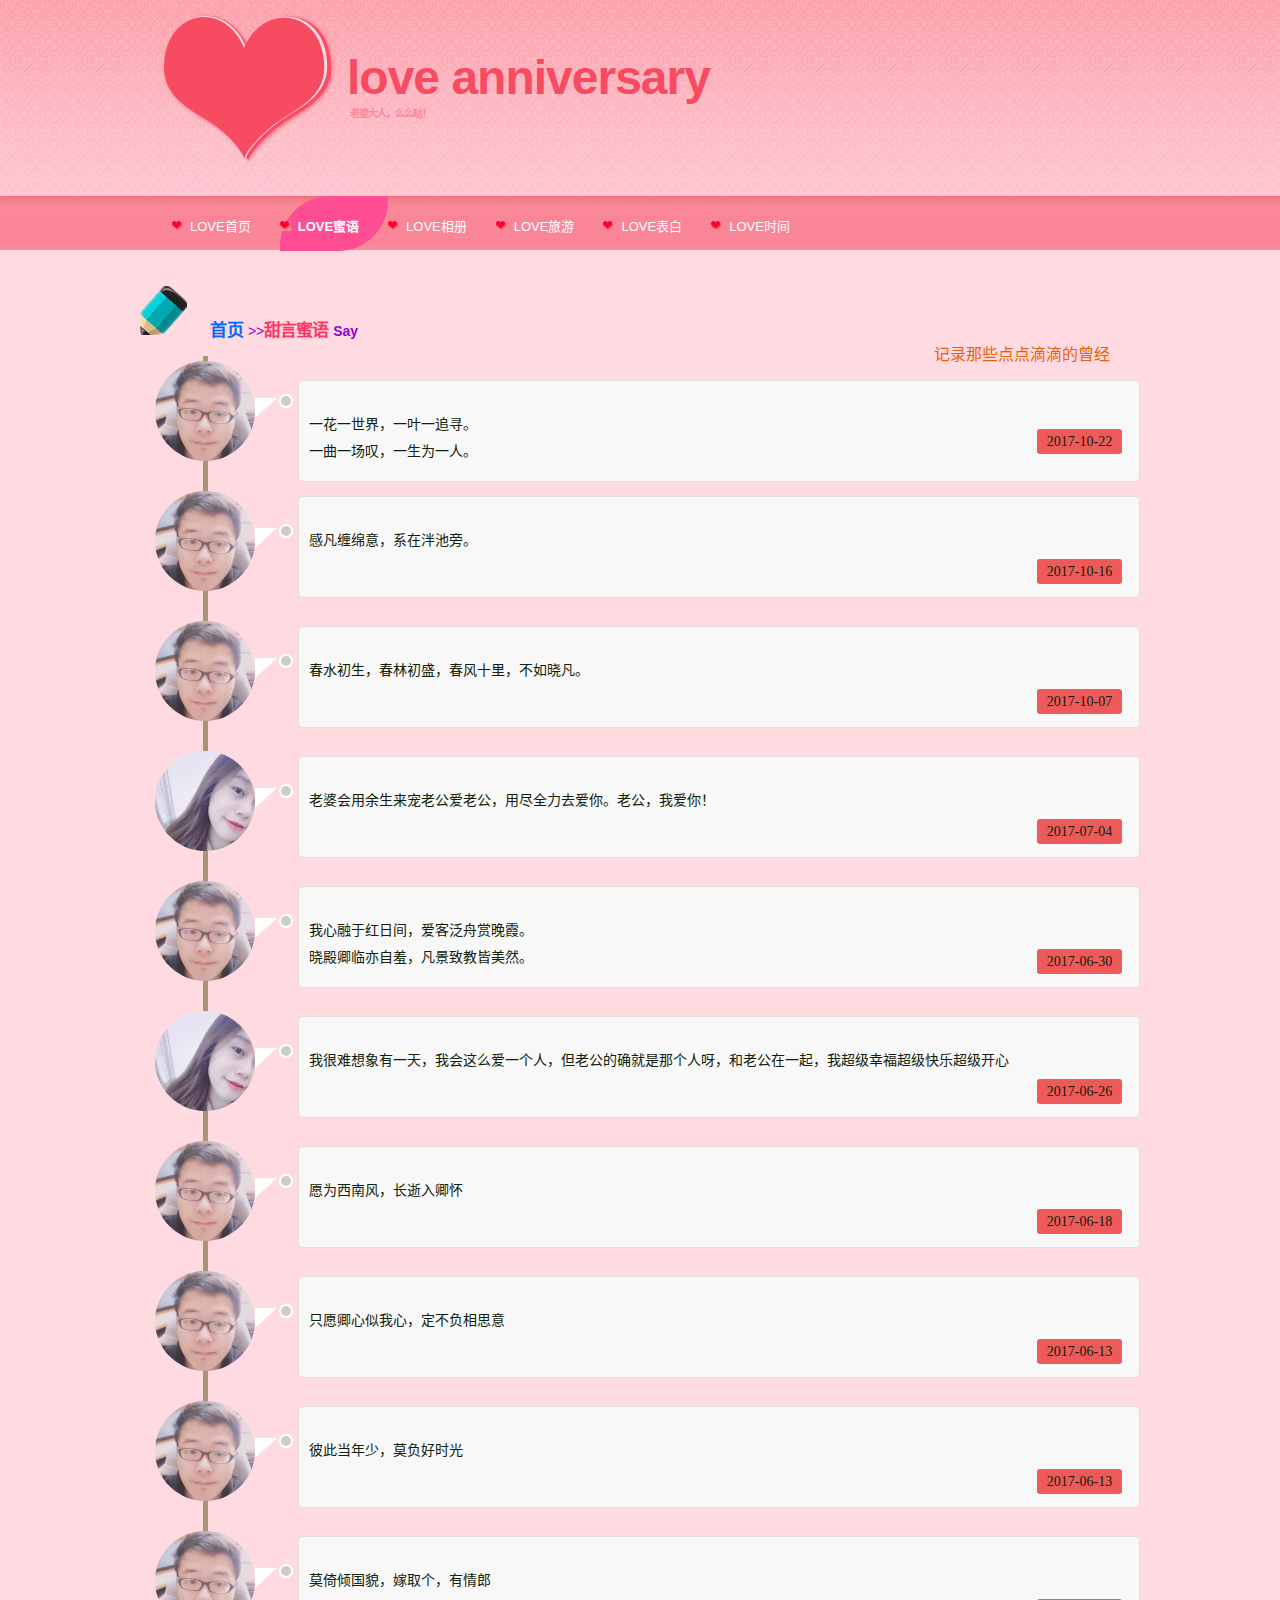
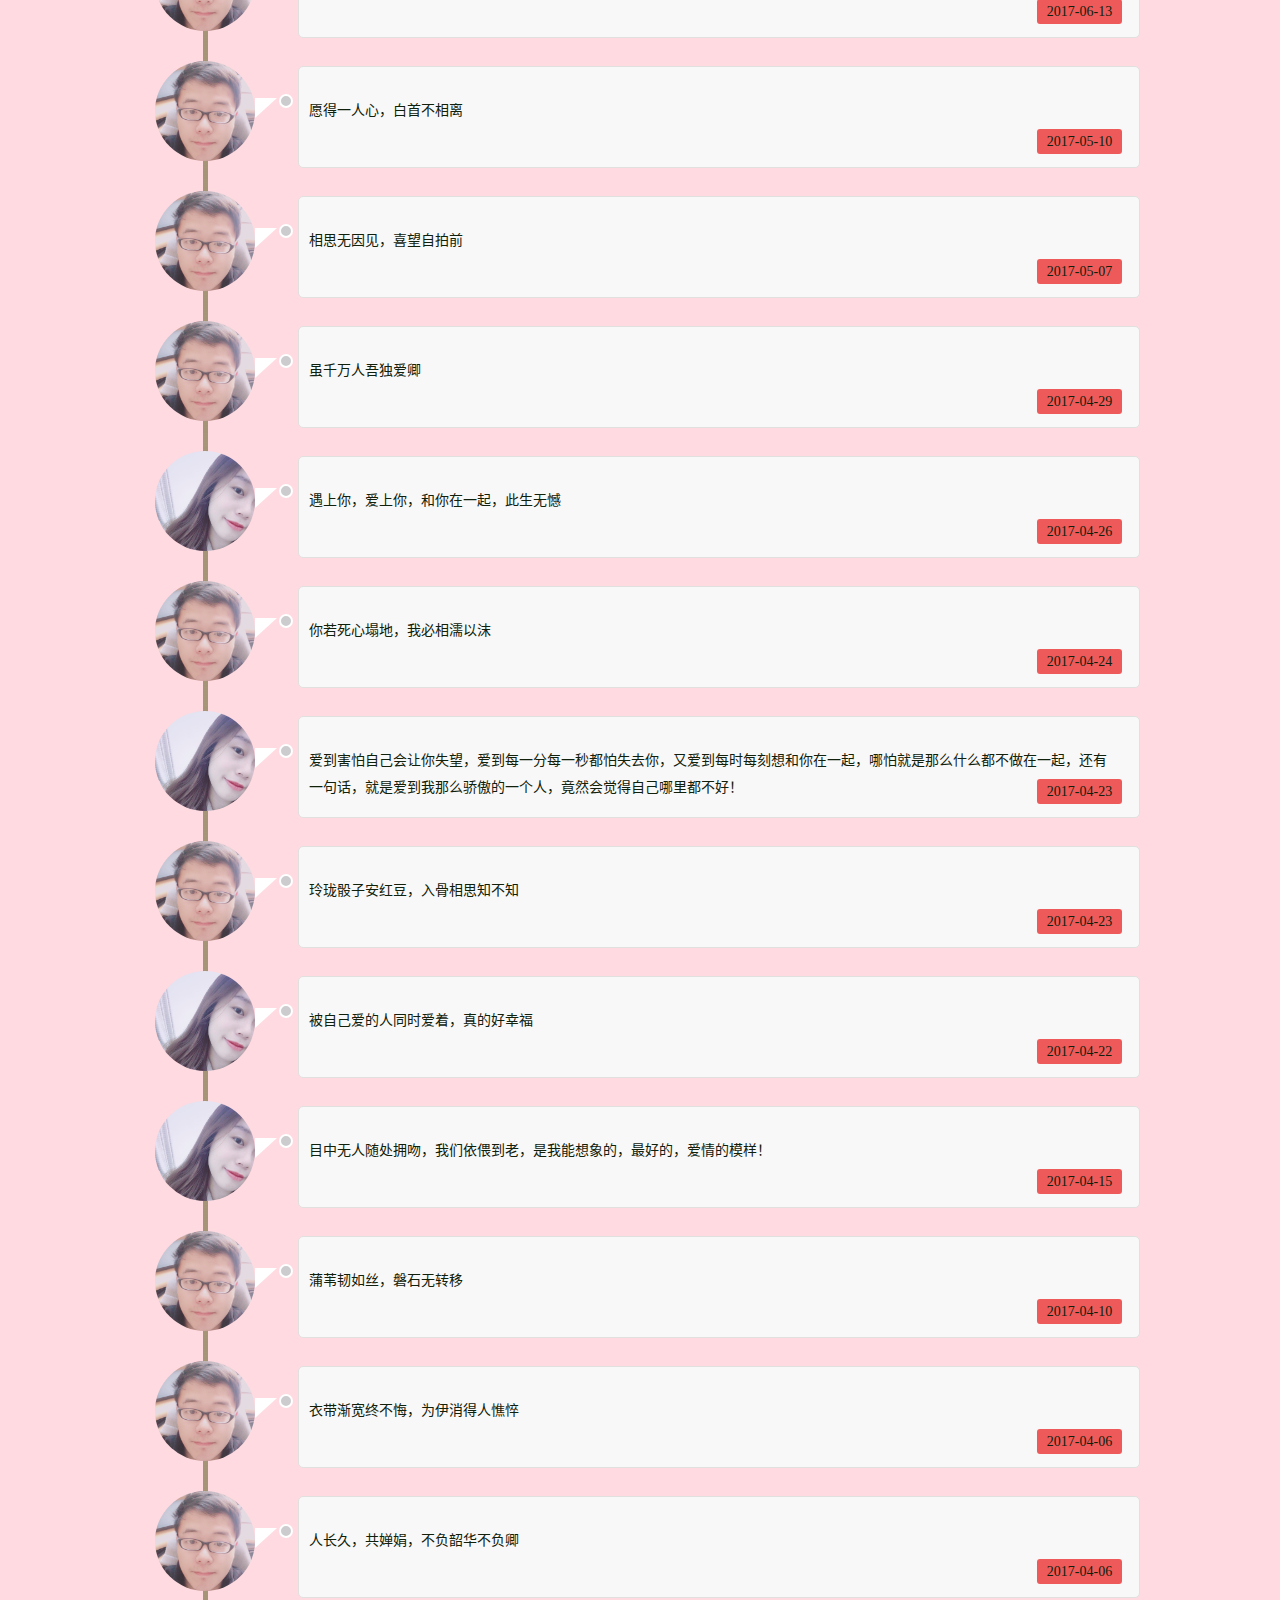
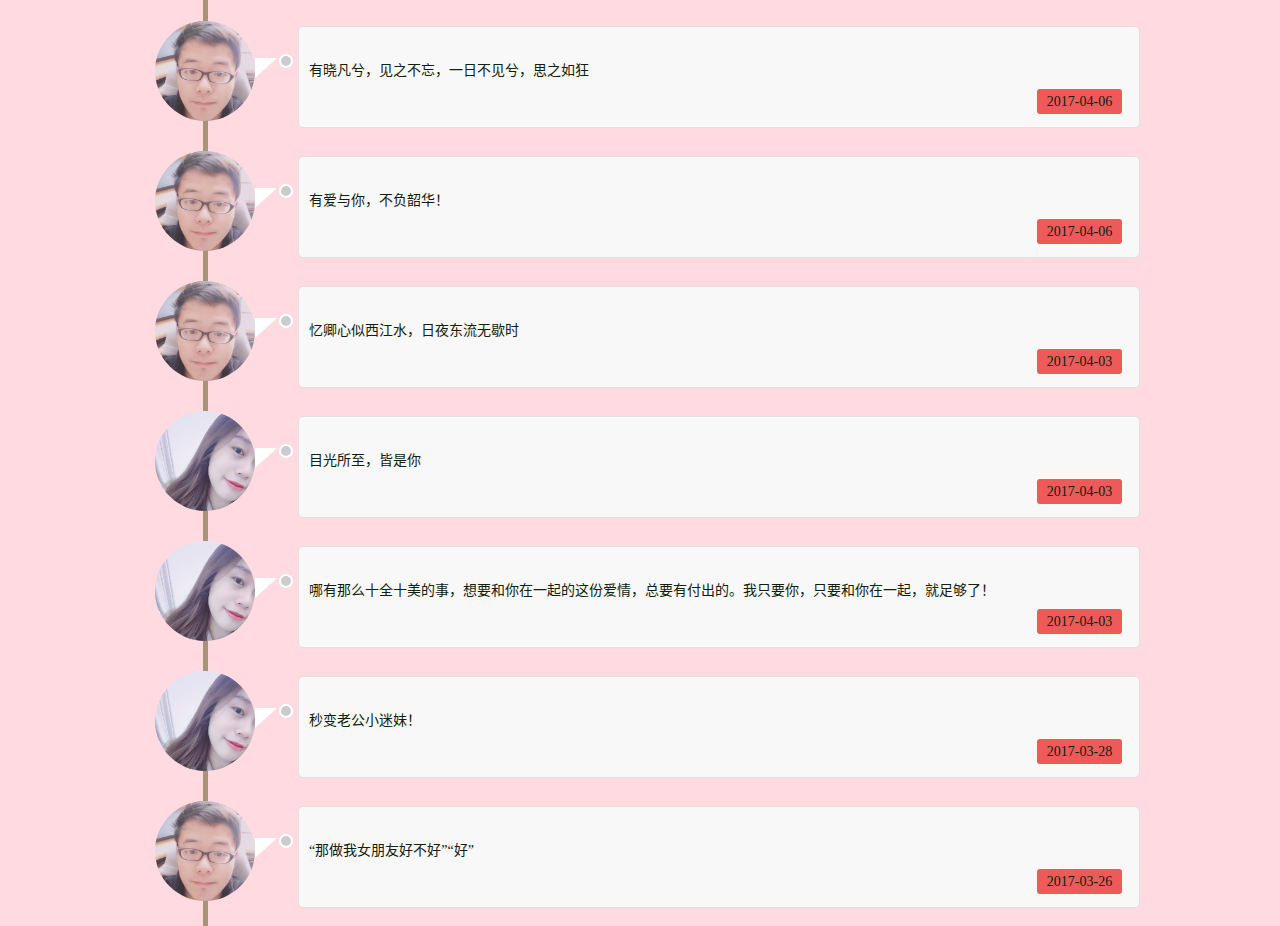
==== Diary.html @ 504f8561 "海南岛之前的爱情小屋" ====
<!DOCTYPE HTML>
<html lang="zh-CN">
<head>
    <meta charset="UTF-8">
    <title>我们的悄悄话</title>
    <meta name="keywords" content="我爱你">
    <meta name="description" content="我爱你">
    <link rel="stylesheet" href="Style/Index.css">
    <link rel="stylesheet" href="Style/Style.css">
    <link rel="stylesheet" href="Style/Animate.css">
    <link href="Style/IndexStyle.css" rel="stylesheet" type="text/css" media="screen">
    <script type="text/javascript" src="Script/jquery-1.42.min.js"></script>
</head>
<body>
    <div id="header">
        <div id="logo">
            <h1><a href="Home.html">Love Anniversary</a></h1>
            <h2>老婆大人，么么哒！</h2>
        </div>
        <div id="menu">
            <ul>
                <li ><a href="Home.html" title="爱的首页">Love首页</a></li>
                <li class="tu"><a href="Diary.html" title="我们之间的甜言蜜语">Love蜜语</a></li>
                <li ><a href="Album.html"  title="爱的相册">Love相册</a></li>
                <li><a href="Travel.html"  title="爱的旅行">Love旅游</a></li>
                <li ><a href="Love.html"  title="爱的表白">Love表白</a></li>
                <li><a href="Time.html"  title="我们的纪念时" target="_blank">Love时间</a></li>
            </ul>
        </div>
    </div>
    <hr />
    <div id="main">
         <div id="s_about">
             <div class="tongy">
                 <div class="tg_1">
                     <span class="shouye">
                         <a href="Home.html" title="首页">首页</a>
                     </span>>><h1>甜言蜜语</h1><span>Say</span>
                 </div>
                 <p>记录那些点点滴滴的曾经</p>
                 <div class="clear"></div>
             </div>
             <div id="a_say" ></div>
             <div class="say_out animated bounceIn">
                 <div class="left my_pic">
                     <img src="images/GZX.jpg" style="width: 100px;height: 100px">
                 </div>
                 <div class="right my_text">
                     <p>一花一世界，一叶一追寻。<br/>一曲一场叹，一生为一人。
                         <span>2017-10-22</span>
                     </p>
                 </div>
                 <div class="clear"></div>
             </div>
             <div class="say_out animated bounceIn">
                 <div class="left my_pic">
                     <img src="images/GZX.jpg" style="width: 100px;height: 100px">
                 </div>
                 <div class="right my_text">
                     <p>感凡缠绵意，系在泮池旁。
                         <span>2017-10-16</span>
                     </p>
                 </div>
                 <div class="clear"></div>
             </div>
             <div class="say_out animated bounceIn">
                 <div class="left my_pic">
                     <img src="images/GZX.jpg" style="width: 100px;height: 100px">
                 </div>
                 <div class="right my_text">
                     <p>春水初生，春林初盛，春风十里，不如晓凡。
                         <span>2017-10-07</span>
                     </p>
                 </div>
                 <div class="clear"></div>
             </div>
             <div class="say_out animated bounceIn">
                 <div class="left my_pic">
                     <img src="images/WXF.jpg" style="width: 100px;height: 100px">
                 </div>
                 <div class="right my_text">
                     <p>老婆会用余生来宠老公爱老公，用尽全力去爱你。老公，我爱你！
                         <span>2017-07-04</span>
                     </p>
                 </div>
                 <div class="clear"></div>
             </div>
             <div class="say_out animated bounceIn">
                 <div class="left my_pic">
                     <img src="images/GZX.jpg" style="width: 100px;height: 100px">
                 </div>
                 <div class="right my_text">
                     <p>我心融于红日间，爱客泛舟赏晚霞。<br/>晓殿卿临亦自羞，凡景致教皆美然。
                         <span>2017-06-30</span>
                     </p>
                 </div>
                 <div class="clear"></div>
             </div>
             <div class="say_out animated bounceIn">
                 <div class="left my_pic">
                     <img src="images/WXF.jpg" style="width: 100px;height: 100px">
                 </div>
                 <div class="right my_text">
                     <p>我很难想象有一天，我会这么爱一个人，但老公的确就是那个人呀，和老公在一起，我超级幸福超级快乐超级开心
                         <span>2017-06-26</span>
                     </p>
                 </div>
                 <div class="clear"></div>
             </div>
             <div class="say_out animated bounceIn">
                 <div class="left my_pic">
                     <img src="images/GZX.jpg" style="width: 100px;height: 100px">
                 </div>
                 <div class="right my_text">
                     <p>愿为西南风，长逝入卿怀
                         <span>2017-06-18</span>
                     </p>
                 </div>
                 <div class="clear"></div>
             </div>
             <div class="say_out animated bounceIn">
                 <div class="left my_pic">
                     <img src="images/GZX.jpg" style="width: 100px;height: 100px">
                 </div>
                 <div class="right my_text">
                     <p>只愿卿心似我心，定不负相思意
                         <span>2017-06-13</span>
                     </p>
                 </div>
                 <div class="clear"></div>
             </div>
             <div class="say_out animated bounceIn">
                 <div class="left my_pic">
                     <img src="images/GZX.jpg" style="width: 100px;height: 100px">
                 </div>
                 <div class="right my_text">
                     <p>彼此当年少，莫负好时光
                         <span>2017-06-13</span>
                     </p>
                 </div>
                 <div class="clear"></div>
             </div>
             <div class="say_out animated bounceIn">
                 <div class="left my_pic">
                     <img src="images/GZX.jpg" style="width: 100px;height: 100px">
                 </div>
                 <div class="right my_text">
                     <p>莫倚倾国貌，嫁取个，有情郎
                         <span>2017-06-13</span>
                     </p>
                 </div>
                 <div class="clear"></div>
             </div>
             <div class="say_out animated bounceIn">
                 <div class="left my_pic">
                     <img src="images/GZX.jpg" style="width: 100px;height: 100px">
                 </div>
                 <div class="right my_text">
                     <p>愿得一人心，白首不相离
                         <span>2017-05-10</span>
                     </p>
                 </div>
                 <div class="clear"></div>
             </div>
             <div class="say_out animated bounceIn">
                 <div class="left my_pic">
                     <img src="images/GZX.jpg" style="width: 100px;height: 100px">
                 </div>
                 <div class="right my_text">
                     <p>相思无因见，喜望自拍前
                         <span>2017-05-07</span>
                     </p>
                 </div>
                 <div class="clear"></div>
             </div>
             <div class="say_out animated bounceIn">
                 <div class="left my_pic">
                     <img src="images/GZX.jpg" style="width: 100px;height: 100px">
                 </div>
                 <div class="right my_text">
                     <p>虽千万人吾独爱卿
                         <span>2017-04-29</span>
                     </p>
                 </div>
                 <div class="clear"></div>
             </div>
             <div class="say_out animated bounceIn">
                 <div class="left my_pic">
                     <img src="images/WXF.jpg" style="width: 100px;height: 100px">
                 </div>
                 <div class="right my_text">
                     <p>遇上你，爱上你，和你在一起，此生无憾
                         <span>2017-04-26</span>
                     </p>
                 </div>
                 <div class="clear"></div>
             </div>
             <div class="say_out animated bounceIn">
                 <div class="left my_pic">
                     <img src="images/GZX.jpg" style="width: 100px;height: 100px">
                 </div>
                 <div class="right my_text">
                     <p>你若死心塌地，我必相濡以沫
                         <span>2017-04-24</span>
                     </p>
                 </div>
                 <div class="clear"></div>
             </div>
             <div class="say_out animated bounceIn">
                 <div class="left my_pic">
                     <img src="images/WXF.jpg" style="width: 100px;height: 100px">
                 </div>
                 <div class="right my_text">
                     <p>爱到害怕自己会让你失望，爱到每一分每一秒都怕失去你，又爱到每时每刻想和你在一起，哪怕就是那么什么都不做在一起，还有一句话，就是爱到我那么骄傲的一个人，竟然会觉得自己哪里都不好！
                         <span>2017-04-23</span>
                     </p>
                 </div>
                 <div class="clear"></div>
             </div>
             <div class="say_out animated bounceIn">
                 <div class="left my_pic">
                     <img src="images/GZX.jpg" style="width: 100px;height: 100px">
                 </div>
                 <div class="right my_text">
                     <p>玲珑骰子安红豆，入骨相思知不知
                         <span>2017-04-23</span>
                     </p>
                 </div>
                 <div class="clear"></div>
             </div>
             <div class="say_out animated bounceIn">
                 <div class="left my_pic">
                     <img src="images/WXF.jpg" style="width: 100px;height: 100px">
                 </div>
                 <div class="right my_text">
                     <p>被自己爱的人同时爱着，真的好幸福
                         <span>2017-04-22</span>
                     </p>
                 </div>
                 <div class="clear"></div>
             </div>
             <div class="say_out animated bounceIn">
                 <div class="left my_pic">
                     <img src="images/WXF.jpg" style="width: 100px;height: 100px">
                 </div>
                 <div class="right my_text">
                     <p>目中无人随处拥吻，我们依偎到老，是我能想象的，最好的，爱情的模样！
                         <span>2017-04-15</span>
                     </p>
                 </div>
                 <div class="clear"></div>
             </div>
             <div class="say_out animated bounceIn">
                 <div class="left my_pic">
                     <img src="images/GZX.jpg" style="width: 100px;height: 100px">
                 </div>
                 <div class="right my_text">
                     <p>蒲苇韧如丝，磐石无转移
                         <span>2017-04-10</span>
                     </p>
                 </div>
                 <div class="clear"></div>
             </div>
             <div class="say_out animated bounceIn">
                 <div class="left my_pic">
                     <img src="images/GZX.jpg" style="width: 100px;height: 100px">
                 </div>
                 <div class="right my_text">
                     <p>衣带渐宽终不悔，为伊消得人憔悴
                         <span>2017-04-06</span>
                     </p>
                 </div>
                 <div class="clear"></div>
             </div>
             <div class="say_out animated bounceIn">
                 <div class="left my_pic">
                     <img src="images/GZX.jpg" style="width: 100px;height: 100px">
                 </div>
                 <div class="right my_text">
                     <p>人长久，共婵娟，不负韶华不负卿
                         <span>2017-04-06</span>
                     </p>
                 </div>
                 <div class="clear"></div>
             </div>
             <div class="say_out animated bounceIn">
                 <div class="left my_pic">
                     <img src="images/GZX.jpg" style="width: 100px;height: 100px">
                 </div>
                 <div class="right my_text">
                     <p>有晓凡兮，见之不忘，一日不见兮，思之如狂
                         <span>2017-04-06</span>
                     </p>
                 </div>
                 <div class="clear"></div>
             </div>
             <div class="say_out animated bounceIn">
                 <div class="left my_pic">
                     <img src="images/GZX.jpg" style="width: 100px;height: 100px">
                 </div>
                 <div class="right my_text">
                     <p>有爱与你，不负韶华！
                         <span>2017-04-06</span>
                     </p>
                 </div>
                 <div class="clear"></div>
             </div>
             <div class="say_out animated bounceIn">
                 <div class="left my_pic">
                     <img src="images/GZX.jpg" style="width: 100px;height: 100px">
                 </div>
                 <div class="right my_text">
                     <p>忆卿心似西江水，日夜东流无歇时
                         <span>2017-04-03</span>
                     </p>
                 </div>
                 <div class="clear"></div>
             </div>
             <div class="say_out animated bounceIn">
                 <div class="left my_pic">
                     <img src="images/WXF.jpg" style="width: 100px;height: 100px">
                 </div>
                 <div class="right my_text">
                     <p>目光所至，皆是你
                         <span>2017-04-03</span>
                     </p>
                 </div>
                 <div class="clear"></div>
             </div>
             <div class="say_out animated bounceIn">
                 <div class="left my_pic">
                     <img src="images/WXF.jpg" style="width: 100px;height: 100px">
                 </div>
                 <div class="right my_text">
                     <p>哪有那么十全十美的事，想要和你在一起的这份爱情，总要有付出的。我只要你，只要和你在一起，就足够了！
                         <span>2017-04-03</span>
                     </p>
                 </div>
                 <div class="clear"></div>
             </div>
             <div class="say_out animated bounceIn">
                 <div class="left my_pic">
                     <img src="images/WXF.jpg" style="width: 100px;height: 100px">
                 </div>
                 <div class="right my_text">
                     <p>秒变老公小迷妹！
                         <span>2017-03-28</span>
                     </p>
                 </div>
                 <div class="clear"></div>
             </div>
             <div class="say_out animated bounceIn">
                 <div class="left my_pic">
                     <img src="images/GZX.jpg" style="width: 100px;height: 100px">
                 </div>
                 <div class="right my_text">
                     <p>“那做我女朋友好不好”“好”
                         <span>2017-03-26</span>
                     </p>
                 </div>
                 <div class="clear"></div>
             </div>
         </div>
         <div class="clear"></div>
    </div>
<!-- end page -->
</body>
</html>
---- Style/Index.css ----
/* CSS Document */
*{margin:0;padding:0;}
body{ background:#fff;}
.left{float:left;}
.right{float:right;}
.clear{clear:both;}
a{text-decoration:none;}
li{list-style:none;}
img{display:block;border:0px;}

/*header*/
#header{width:1000px; margin:0 auto; background:#ffc;border-radius:5px;}
#logo{float:left; width:420px;}
#logo img{padding:20px 0px 25px;}
/*text*/
#logo_text{width:410px;float:left;margin:20px 0px 0px 5px;line-height:20px;}
.texts { width:350px; line-height:20px;font-size:16px;font-weight:500;font-family:"΢���ź�";color:#646060; padding:25px 0px 0px 15px;
text-align:center;}
.texts p{padding-top:10px;dispaly:block;width:385px;height:20px;}
.texts #p{width:100px;padding:10px 0px 0px 255px;}
.texts #p span{color:#f00;}
.texts p:nth-child(1) { -webkit-animation: animations 3s ease-out 1s backwards; -moz-animation: animations 3s ease-out 1s backwards; -o-animation: animations 3s ease-out 1s backwards; -ms-animation: animations 3s ease-out 1s backwards; animation: animations 3s ease-out 1s backwards; }
.texts p:nth-child(2) { -webkit-animation: animations 3s ease-out 4s backwards; -moz-animation: animations 3s ease-out 4s backwards; -o-animation: animations 3s ease-out 4s backwards; -ms-animation: animations 3s ease-out 4s backwards; animation: animations 3s ease-out 4s backwards; }
.texts p:nth-child(3) { -webkit-animation: animations2 5s ease-in-out 7s backwards; -moz-animation: animations2 5s ease-in-out 7s backwards; -o-animation: animations2 5s ease-in-out 7s backwards; -ms-animation: animations2 5s ease-in-out 7s backwards; animation: animations2 5s ease-in-out 7s backwards; }
@-webkit-keyframes animations { 0% {-webkit-transform:translate(0);opacity:0;}
 50% {-webkit-transform:translate(30px);opacity:.5;}
 100% {-webkit-transform:translate(60px);opacity:1;}
}
@-moz-keyframes animations { 0% {-moz-transform:translate(0);opacity:0;}
 50% {-moz-transform:translate(30px);opacity:.5;}
 100% {-moz-transform:translate(60px);opacity:1;}
}
@-o-keyframes animations { 0% {-o-transform:translate(0);opacity:0;}
 50% {-o-transform:translate(30px);opacity:.5;}
 100% {-o-transform:translate(60px);opacity:1;}
}
@-ms-keyframes animations { 0% {-ms-transform:translate(0);opacity:0;}
 50% {-ms-transform:translate(30px);opacity:.5;}
 100% {-ms-transform:translate(60px);opacity:1;}
}
@keyframes animations { 0% {transform:translate(0);opacity:0;}
 50% {transform:translate(30px);opacity:.5;}
 100% {transform:translate(60px);opacity:1;}
}
@-webkit-keyframes animations2 { 0% {opacity:0;}
 40% {opacity:.8;}
 45% {opacity:.3;}
 50% {opacity:.8;}
 55% {opacity:.3;}
 60% {opacity:.8;}
 100% {opacity:1;}
}
@-moz-keyframes animations2 { 0% {opacity:0;}
 40% {opacity:.8;}
 45% {opacity:.3;}
 50% {opacity:.8;}
 55% {opacity:.3;}
 60% {opacity:.8;}
 100% {opacity:1;}
}
@-o-keyframes animations2 { 0% {opacity:0;}
 40% {opacity:.8;}
 45% {opacity:.3;}
 50% {opacity:.8;}
 55% {opacity:.3;}
 60% {opacity:.8;}
 100% {opacity:1;}
}
@-ms-keyframes animations2 { 0% {opacity:0;}
 40% {opacity:.8;}
 45% {opacity:.3;}
 50% {opacity:.8;}
 55% {opacity:.3;}
 60% {opacity:.8;}
 100% {opacity:1;}
}
@keyframes animations2 { 0% {opacity:0;}
 40% {opacity:.8;}
 45% {opacity:.3;}
 50% {opacity:.8;}
 55% {opacity:.3;}
 60% {opacity:.8;}
 100% {opacity:1;}
}
#logo_pic{float:right;width:130px; }
#logo_pic img{padding:20px 0 10px 0;}
/*����*/
#nav_out{width:100%;height:50px;background:#6cc;border-radius:5px;}
#nav{width:1001px;margin:0 auto;border-radius:5px;height:50px; background:#6cc;margin-top:5px;box-shadow:2px 2px 2px #BDBDBD;}
#nav ul li{float:left;width:140px;text-align:center;margin-right:3px;}
#nav ul li a{width:140px;height:50px;font-size:16px;font-family:"΢���ź�";font-weight:500;color:#fff;line-height:50px;display:block;}
#nav ul li a:hover{dispaly:block;width:140px;height:50px;border-radius:5px;background:#F15694;}
#nav #nav_end a{width:143px;}
#nav #nav_end a:hover,#nav_l{color:#fff;background:#F15694;border-radius:5px;width:143px;height:50px;}
/*header end*/
/*banner*/
#banner{width:1000px;margin:0 auto;margin-top:5px;border-radius:5px;}
/*left*/
#banner .b_left{width:600px;height:300px;font-family:"΢���ź�";margin:5px 0px 0px 3px;}
.b_left .bd { position:relative; float:left; width:480px;height:300px;overflow:hidden;}
.b_left .bd img {width:480px;height:300px;}
.b_left .hd {position:relative; width:110px; float:right; padding-right:4px; z-index:1; }
.b_left .hd ul { position:relative; width:110px; overflow:hidden;   }
.b_left .hd li { height:50px; padding:5px; overflow:hidden;  }
.b_left .hd img {width:100px;height:50px; display:block;  }
.b_left .hoverBg {position:absolute; top:0; left:-10px; width:124px; height:64px; z-index:100; background:url(../images/hover.png) no-repeat;
		_filter:progid:DXImageTransform.Microsoft.AlphaImageLoader(src=../images/hover.png);
		_background:none;
	}
#banner .b_right{width:380px;height:272px;background:url("../images/qeq.jpg") no-repeat;box-shadow:0px 3px 10px #999;
position:relative;border-radius:3px;margin:20px 0px 0px 2px;}
.b_right .yiyu{width:230px;height:120px;position:absolute;right:20px;bottom:50px;color:#F7B0B0;line-height:25px;
font-size:16px;font-family:"����";font-weight:500;}
/*ģ������*/
.muban{width:1000px;margin:20px auto;font-family:"΢���ź�";background:#f9f9f9;}
.muban h2{width:215px;height:30px;line-height:30px;padding-left:5px;font-size:16px;color:#fff; background:#4B5153;font-weight:500;
box-shadow:5px 3px 10px #756F71;border-radius:3px;margin-left:6px;}
.muban h2 span{color:#32C7F7;font-size:14px;padding-left:10px;}
.muban .blog-info{width:765px !important; height:30px; line-height:30px;}
.muban .s_mubanlist{width:1000px;}
.s_mubanlist ul{width:1000px;padding:5px 0;}
.s_mubanlist ul li,.s_mubanlist ul p,.s_mubanlist ul h4{-webkit-transition:0.3s;-moz-transition:0.3s;-o-transition:0.3s;transition:0.3s;}
.s_mubanlist ul li{width:230px;border-bottom:1px solid #E0DBDB;margin:10px 6px 10px 10px;background:#fff;display:inline;
float:left;box-shadow:0 1px 1px #ccc;overflow:hidden;}
.s_mubanlist ul li img{padding:10px;}
.s_mubanlist ul li p{padding:0px 10px 0px 10px;font-size:14px;}
.s_mubanlist ul li h4{padding:0px 10px 0px 10px;width:210px;height:30px;line-height:30px;overflow:hidden;font-size:16px;font-weight:500;color:#000;text-align:center;}
.s_mubanlist ul li a{color:#999;}
.s_mubanlist ul li a:hover h4{color:#f00;text-decoration:underline;}
.s_mubanlist ul li a:hover .muban_p2{color:#493F3F;}
.s_mubanlist ul li .muban_p2{width:210px;height:40px;overflow:hidden;color:#747272;margin-bottom:5px;}
.s_mubanlist ul li .muban_p3{width:210px;height:30px;line-height:30px;overflow:hidden;color:#747272;}
.s_mubanlist ul li .muban_p3 span{padding-left:30px;}
.s_mubanlist ul li:hover{box-shadow:0 3px 10px #999;}
/*main*/
#main{width:1000px;margin:0 auto;padding-top:10px;background:#fff;border-radius:5px;margin-top:5px;}
/*left*/
#main_l{width:690px;background-color:#fff;background:url(../images/r_line.jpg) 0px 25px repeat-x;}
#content{width:690px; background:url(../images/h_line.jpg) right top repeat-y;font-family:"΢���ź�"; }
#content h2{font-size:16px;font-family:"΢���ź�";font-weight:600;color:#90c;}
#content h2 span{color:#f36;}
#content .txt{width:600px;}
/*���� */
/*���� */
.txt .c_one{margin-top:20px;width:680px;font-size:12px;padding-bottom:15px;border-bottom:1px dashed #999;position:relative;font-family:"΢���ź�";}
.c_one a{color:#312424;}
.c_one a:hover{color:#f36;text-decoration:underline;}
.txt .c_one .po{width:680px;line-height:20px;color:#835757;font-size:16px;font-weight:600;position:relative;}
.po img{display:inline; position:absolute;top:-8px;margin-left:2px;}
.po .ziding{display:inline; position:absolute;top:-11px;margin-left:-3px;}
.txt .c_one .pt{width:680px;height:20px;line-height:20px;font-size:14px;font-family:"΢���ź�";font-weight:500;padding:5px 0;color:#2E2929;}
.txt .c_one p span{padding:0 20px;}
.txt .c_one p #ff {color:#f69;}
.txt .c_one p .f{color:#E61D5C;}
.txt .c_one p .f a:hover{color:#f36;text-decoration:underline;}
.txt .c_one dl dt{float:left;width:178px;height:120px;border:1px solid #ccc;}
.txt .c_one dl dt img{padding:1px}
.txt .c_one dl dd{float:left;width:485px;line-height:22px;font-size:14px;font-family:"΢���ź�";color:#2B2222;padding-left:10px;}
.txt .c_one dl dd .g1{text-indent:1em;}
.txt .c_one dl dd .yuedu {float:right;width:110px;height:45px;display:block;line-height:45px; background:#c63;
text-align:center;border-radius:5px;position:absolute;right:10px;bottom:10px;text-align:center;font-size:16px;font-family:"����";}
.txt .c_one dl dd span a{color:#fff;}
.txt .c_one dl dd span:hover{display:block;background:#63c;}
/*webǰ��*/
#content .s_web{width:330px;border:1px solid #ccc;border-radius:3px;margin-top:5px;float:left;font-family:"΢���ź�";}
.s_web h3{font-size:16px;font-weight:500;width:120px;height:30px;line-height:30px;border-radius:3px; background:#4670F5;
text-align:center;box-shadow: 2px 2px 10px #7E747E;margin:10px 0px 5px 25px;}
.s_web h3:hover{background:#FA656B;}
.s_web h3 a{color:#fff;}
.b_tuijian_list{width:300px; margin:5px 0px 0px 15px;overflow:hidden;}
.b_tuijian_list ul{padding:0 5px 5px 5px; height:190px;background:url("../images/list3.png")3px 6px no-repeat;}
.b_tuijian_list-1 ul{padding:0 5px 5px 5px; height:190px;background:url("../images/list2.png")3px 6px no-repeat;}
.b_tuijian_list ul li{width:240px;height:31px;line-height:31px;padding-left:23px;}
.b_tuijian_list ul li a{color:#000;font-family:"΢���ź�";font-size:14px;-webkit-transition: all 0.4s; -moz-transition: all 0.4s; -o-transition: all 0.4s; transition: all 0.4s;}
.b_tuijian_list ul li a:hover{padding-left:10px;}
/*SEO*/
#content .s_seo{width:340px;margin:5px 0 0 5px;float:left;font-family:"΢���ź�";border:1px solid #ccc;border-radius:3px;}
.s_seo h3{font-size:16px;font-weight:500;width:120px;height:30px;line-height:30px;border-radius:3px; background:#FA656B;
text-align:center;box-shadow: 2px 2px 10px #7E747E;margin:10px 0px 5px 25px;}
.s_seo h3:hover{ background:#4670F5;}
.s_seo h3 a{color:#fff;}
/*right*/
#main_r{width:300px;}
#left_nav{width:300px;background:#fff;padding-top:15px;}
#left_nav ul li{float:left;width:130px;height:50px;margin:0 8px 20px 11px; text-align:center;}
#left_nav ul li a{font-size:16px;font-family:"����";font-weight:bold;color:#fff;line-height:50px; display: block; -webkit-transition: all 1s; -moz-transition: all 1s; -o-transition: all 1s; transition: all 1s;}
#left_nav ul li a:hover{ background: rgba(255,255,255,0.2); -webkit-transform: rotate(360deg); -moz-transform: rotate(360deg); -o-transform: rotate(360deg); transform: rotate(360deg);}
#left_nav .nav1{background:#666;border-radius:5px;}
#left_nav .nav2{background:#0cc;border-radius:5px;}
#left_nav .nav3{background:#c96;border-radius:5px;}
#left_nav .nav4{background:#63c;border-radius:5px;}
/*��ע*/
#main_r .guanzhu{width:280px;height:190px;margin:2px 0px 8px 10px;overflow:hidden;border:1px solid #ccc;border-radius:3px;font-family:"΢���ź�";}
#main_r .guanzhu .gz{color:#F2655E;font-size:16px;padding:5px 0px 5px 5px;font-weight:600;}
#main_r .guanzhu .t1{width:215px;height:30px;padding:5px 0px 5px 5px;line-height:30px;margin-left:20px;}
#main_r .guanzhu .t1 p{display:block;float:left;width:80px;height:30px;}
#main_r .guanzhu .t1 span{display:block;float:left;width:116px;height:30px; background:url("../images/qq_bg.png") 0 0 no-repeat;}
.guanzhu .t2{width:215px;height:30px;padding:5px 0px 5px 5px;line-height:30px;margin-left:20px;}
.guanzhu .t2 p{display:block;float:left;width:80px;height:30px;}
.guanzhu .t2 span{display:block;float:left;width:90px;height:30px; background:url("../images/qq_bg.png") -116px 0 no-repeat;}
.guanzhu .t3{width:215px;height:30px;padding:5px 0px 5px 5px;line-height:30px;margin-left:20px;}
.guanzhu .t3 p{display:block;float:left;width:80px;height:30px;}
.guanzhu .t3 span{display:block;float:left;width:110px;height:25px;background:url("../images/qq_bg.png") -208px 0 no-repeat;}
.guanzhu .t4 {width:215px;height:30px;padding:5px 0px 5px 5px;line-height:30px;margin-left:20px;}
.guanzhu .t4 p{display:block;float:left;width:80px;height:30px;}
.guanzhu .t4 span{display:block;float:left;width:62px;height:26px;background:url("../images/weibo.png") 0  4px no-repeat;}
/*��������*/
#main_r #zx{width:290px;margin-left:3px;margin:3px 0 15px 0;}
#zx #xin{font-size:16px;font-family:"΢���ź�";font-weight:600;color:#5E5A5F;padding-left:5px;float:left;width:290px;
height:30px;line-height:30px;position:relative;}
#xin .xiahua{position:absolute;bottom:0;left:22px;width:63px;border-bottom:2px solid red;}
#xin span{color:#f36;}
#xin .dl_ul{border-bottom:1px solid #ccc;display:inline-block;}
#xin ul li{width:94px;height:30px;line-height:30px;float:left;text-align:center;cursor:pointer;}
.wz{width:290px;background:url("../images/list1.png") 0 5px no-repeat ;margin:3px 0 0 5px;}
.wz ul li{width:265px;height:30px;line-height:30px;border-bottom:1px dashed #8B8888;padding-left:23px;overflow:hidden;}
.wz ul li a{font-size:14px;font-family:"΢���ź�";color:#181616;}
.wz ul li a:hover{text-decoration:underline;color:red;font-weight:500;}
/*��������*/
#main_r #pinlun{width:270px;margin-left:3px;margin:10px 0;border:1px solid #ccc ;border-radius:5px;font-family:"΢���ź�";
font-size:14px;color:#444;padding:0px 10px;font-weight:500;}
#pinlun p{font-size:16px;font-family:"΢���ź�";font-weight:600;color:#90c;padding:10px 5px 10px 0px;}
#pinlun p span{color:#f36;}
#pinlun a{color:#333;}
#pinlun a:hover{color:#f36;text-decoration:underline;}
/*΢��*/
#weixin{width:300px;}
#weixin p{font-size:18px;font-weight:600; color:#E74717;}
#weixin img{display:block;margin:0 auto;}
/*һ·����*/
#main_r #yilu{width:290px;margin-left:3px;margin:10px 0;border:1px solid #ccc ;border-radius:5px;}
#yilu #lu{font-size:16px;font-family:"΢���ź�";font-weight:bold;color:#444;padding:8px 0 5px 5px;}
#yilu #lu #y_s{color:#f33;}
#yilu p{font-size:14px;font-family:"΢���ź�";font-weight:500;padding:5px 0 5px 6px;}
#yilu p span{color:#FF4D4D;font-weight:600;padding-right:10px;}
#yilu p a{color:#FF4D4D;font-size:14px;font-weight:600;}
/*link*/
#main_r #link{width:290px;}
#link p{font-size:16px;font-family:"΢���ź�";font-weight:600;color:#f33;padding-left:5px}
#link #link_text{width:260px;margin-left:20px;}
#link #link_text ul li{float:left;width:120px;height:25px;line-height:25px;text-align:center;}
#link #link_text ul li a{color:#333;font-size:15px;font-family:"΢���ź�";font-weight:500;width:120px;height:25px;dispaly:block;}
#link #link_text ul li a:hover{color:red;}
/*about*/
#about{width:290px;margin:0px 5px;border-radius:5px;border:1px solid #ccc; background:url(../images/about.jpg) top no-repeat;}
#about p{font-size:16px;font-family:"΢���ź�";font-weight:bold;color:#fff;text-align:center;padding-top:17px;}
#about_text{margin-top:40px;color:#000; padding-bottom:20px;}
#about_text ul li{font-size: 14px; font-family: "΢���ź�"; line-height: 20px; padding: 4px 15px 3px 52px; 
   color: #2A2929;}

/*footer*/
footer p{width:1000px; margin:auto;height:40px;text-align: center; line-height: 40px; 
border-top: #E8E8E8 1px solid ;margin-top:20px;font-size:14px;font-family:"΢���ź�";background:#6cc;border-radius:5px;}
footer p span{color:#1D1717;padding-left:5px;}
#tj{width:60px;height:20px;margin:0 auto;}
/*����*/
.top{width:53px;height:160px; position:fixed;bottom:60px;right:90px;_position:absolute;bottom:60px;right:90px;}
.top .s_xd{position:relative;width:53px}
.top .s_top{width:53px;height:50px; background:url("../images/beijing.png") -41px -110px  no-repeat; position:absolute;top:0px;right:0px;}
.top .s_top:hover{background:url("../images/beijing.png") -93px -110px  no-repeat;}
.top .s_qq{width:53px;height:50px; background:url("../images/beijing.png") -41px -0px  no-repeat;position:absolute; top:55px;right:0px;}
.top .s_qq:hover{background:url("../images/beijing.png") -93px -0px  no-repeat;}
.top .s_guestbook{width:53px;height:50px; background:url("../images/beijing.png") -41px -55px  no-repeat;position:absolute; top:110px;right:0px;}
.top .s_guestbook:hover{background:url("../images/beijing.png") -93px -55px  no-repeat;}
---- Style/Style.css ----
/* CSS Document */
*{margin:0;padding:0;}
body{  font-family:"Microsoft Yahei"; font-size:14px;}
.left{float:left;}
.right{float:right;}
.clear{clear:both;}
a{text-decoration:none;}
li{list-style:none;}
img{display:block;}


#main{width:1000px;margin:0 auto;padding-top:10px;border-radius:5px;margin-top:100px; background: #FFDBE1  repeat-x top left;}
#l_about .tongy{width:690px;height:60px; background:url("../images/bi.jpg") no-repeat;}
#l_about .tongy .tg_1{ font-size:14px;color:#90c;padding:30px 0 10px 65px;font-weight:600;}
#l_about .tongy .tg_1 h1{display:inline;font-size:17px;color:#f36;font-weight:600;}
#l_about .tongy .tg_1 .shouye a{font-size:17px;color:#06f;}
#l_about .tongy .tg_1 a{font-size:17px;color:#90c;}
#l_about .tongy .tg_1 span{font-size:14px;color:#90c;padding-left:5px;font-weight:600;}
#l_about .tongy .tg_1 a:hover{text-decoration:underline;}
#main_r .fk {width:295px;padding:20px 0px 0px 5px;}
.fk p{font-size:16px;color:#6C646F;font-weight:600;}
.fk ul div{float:left;padding:5px 2px;}
.fk .fk_1{color:#c36;}

/*About*/
#l_about #a_text{width:680px;margin-top:10px;line-height:25px;font-size:17px;}
#a_text #about_img{width:300px;margin:5px 10px 5px 3px;}
#a_text #about_me{font-size:14px;width:365px;}
#a_text #about_me p{color:#FF4455;font-size:17px;font-weight:600;padding:5px 0;}
#a_text #about_me ul li{text-indent:2em;font-size:15px;font-weight:500; line-height:30px;}
#a_text #about_me ul li img{margin:2px 0px 5px 30px;}
#a_text #about_me ul li a{color:#0E0303;font-size:15px;}
#a_text #about_me ul li a:hover{color:#96A0A1; text-decoration:underline;}
#a_text #about_me ul li span{color:#f00;}
#a_text #about_me #tx .tx_header{color:#FF4455;font-size:17px;font-weight:600;padding:3px 0px 0px 0px;}
#a_text #about_me #tx .tx_text{text-indent:2em;font-size:15px;font-weight:500;color:#000;line-height:26px;}
#ganwu p{text-indent:2em;font-size:16px;color:#130707;}

/*ģ������*/


#l_about .mb_fenlei{width:680px;height:60px;margin-top:100px;line-height:25px;font-size:17px;color:#000;}
.mb_fenlei .mb_geren{width:180px;height:30px;line-height:30px;
   text-align:center; background:#FA656B;margin:10px 0px 2px 30px;
    border-radius:3px;box-shadow: 2px 2px 10px #7E747E;font-size:16px;font-weight:500;}
.mb_fenlei .mb_geren a{font-size:16px;}
.mb_fenlei .mb_wp{width:180px;height:30px;line-height:30px;text-align:center; background:#FA656B;
margin:10px 20px 2px 40px;border-radius:3px;box-shadow: 2px 2px 10px #7E747E;font-size:16px;font-weight:500;}
.mb_fenlei .mb_wp a{font-size:16px;}
#l_about #mb_list{width:680px;margin-top:10px;line-height:25px;font-size:17px;color:#000;}
.mb_fenlei .mb_qiye{width:180px;height:30px;line-height:30px;text-align:center; background:#FA656B;
margin:10px 0px 2px 30px;border-radius:3px;box-shadow: 2px 2px 10px #7E747E;font-size:16px;font-weight:500;}
.mb_fenlei .mb_qiye a{font-size:16px;}




/*show_Time*/
#l_about .txt{width:680px;margin-top:20px;}
#l_about .a_time{width:680px;margin:20px auto; border-radius:6px;}
.a_time ul li{list-style:none;float:left;margin:5px 0 0 10px;}

/*time*/
#l_time{width:1000px;height:65px;}
#l_time .tongy{width:1000px;height:60px;background:url("../images/bi.jpg") no-repeat;}
#l_time .tongy .tg_1{ font-size:14px; font-family:"Arial";color:#90c;padding:30px 0 10px 65px;font-weight:600;}
#l_time .tongy .tg_1 h1{display:inline;font-size:17px;color:#f36;font-weight:600;}
#l_time .tongy .tg_1 .shouye a{font-size:17px;color:#06f;}
#l_time .tongy .tg_1 a{font-size:17px;color:#90c;}
#l_time .tongy .tg_1 span{font-size:14px;color:#90c;padding-left:5px;font-weight:600;}
#l_time .tongy .tg_1 a:hover{text-decoration:underline;}
#l_time .sl{width:830px;margin:0 auto;}
#l_time .sl ul li{float:left;padding:8px 3px 0px;}

/*Saylist*/
#main #s_about{width:1000px; margin-top:10px}
#s_about .tongy{width:980px;height:70px; background:url("../images/bi.jpg") no-repeat;}
#s_about .tongy .tg_1{ font-size:14px; font-family:"Arial";color:#90c;padding:30px 0 10px 65px;float:left;}
#s_about .tongy .tg_1 h1{display:inline;font-size:17px;color:#f36;font-weight:600;}
#s_about .tongy .tg_1 .shouye a{font-size:17px;color:#06f;}
#s_about .tongy .tg_1 span{font-size:14px;color:#90c;padding-left:5px;font-weight:600;}
#s_about .tongy p{font-size:16px; color:#EC6104;float:right;padding:30px 10px 0px 0px;}
#s_about #a_say{width:1000px;}
#s_about .say_out{width:1000px;height:130px;position:relative; }

/*Saylist*/
#main #o_about{width:1000px; margin-top:10px}
#o_about .tongy{width:980px;height:70px; background:url("../images/bi.jpg") no-repeat;}
#o_about .tongy .tg_1{ font-size:14px; font-family:"Arial";color:#90c;padding:30px 0 10px 65px;float:left;}
#o_about .tongy .tg_1 h1{display:inline;font-size:17px;color:#f36;font-weight:600;}
#o_about .tongy .tg_1 .shouye a{font-size:17px;color:#06f;}
#o_about .tongy .tg_1 span{font-size:14px;color:#90c;padding-left:5px;font-weight:600;}
#o_about .tongy p{font-size:16px; color:#EC6104;float:right;padding:30px 10px 0px 0px;}
#o_about #a_say{width:1000px;}
#o_about .say_out{width:1000px;height:130px;position:relative; }

/*left*/
.say_out .my_pic{ width:100px;height:130px;background:url("../images/line_bg.jpg") 48px 0px repeat-y;
filter:Alpha(opacity=90);-moz-opacity: 0.9; opacity: 0.9;margin-left:15px; }
.say_out .my_pic img{border-radius:50px;margin:5px auto;}

/*right*/
.say_out .my_text{width:840px;height:100px;
background:#f8f8f8;display:block;border-radius:5px;border:1px solid #E2DFDF;font-size:14px;font-family:"����"; margin-top:10px;color:#10200A;}
.my_text p{width:810px;height:70px;padding:10px 10px;}
.my_text p span{display:block;width:85px;height:25px;line-height:25px;background:#EE5A5A;border-radius:3px;
text-align:center;position:absolute;right:18px;bottom:32px;font-size:14px;}
.say_out:before {content: "";width:0px;height:0px;border-style:solid;border-width:0px 0 20px 22px;border-color:transparent transparent transparent #fff;position:absolute;left:115px;top: 42px; }/* ������ */
.say_out:after {content: "";width: 10px;height: 10px;border-radius: 50%;position:absolute;left:139px;top:38px;background:#CCCCCE;border: 2px solid #fff;transition:all 0.5s; }/* Բ�� */
.say_out:hover::before {border-color:transparent transparent transparent #CECCCD }/* ������ */
.say_out:hover::after {border:#fff 2px solid;background:#999; }/* Բ�� */
.my_text:hover {background: #f4f2f2;color:#333; }

/*ѧ��ֹ��*/
#main{width:1000px;margin:0 auto;padding-top:10px;border-radius:5px;margin-top:60px;}
.menu{width:1000px;height:70px;}
.menu .tongy{width:1000px;height:60px; background:url(../images/bi.jpg) no-repeat;}
.menu .tongy .tg_1{ font-size:14px; font-family:"Arial";color:#90c;padding:30px 0 10px 65px;font-weight:600;float:left;}
.menu .tongy .tg_1 h1{display:inline;font-size:17px;color:#f36;font-weight:600;}
.menu .tongy .tg_1 .shouye a{font-size:17px;color:#06f;}
.menu .tongy .tg_1 a{font-size:17px;color:#90c;}
.menu .tongy .tg_1 span{font-size:14px;color:#90c;padding-left:5px;font-weight:600;}
.menu .tongy .tg_1 a:hover{text-decoration:underline;}
.menu .tongy .tg_1 .lanm{font-size:17px;color:#06f;}
.menu .tongy p{font-size:16px;color:#EC6104;float:right;padding:30px 15px 0px 0px;}
#learn{width:630px;margin-top:10px;}
#main .lm_fenlei{width:950px;margin:5px auto;height:50px; font-size:16px;font-weight:500;}
#main .lm_fenlei ul li{float:left;display:block;width:185px;height:32px;line-height:32px;
border-radius:3px;margin:5px 25px 0px 25px;text-align:center;background:#4670F5;cursor:pointer;box-shadow:2px 2px 10px #7E747E;}
#main .lm_fenlei ul li a{}

/*����*/
#main_r .jianli{width:284px;background:#FAFAFC;border:1px solid #F7D6E3;border-radius:3px;margin:0px 0px 10px 10px;}
.jianli .jl_1{font-size:16px;font-weight:600;color:#f45;text-align:center;padding:2px;}
.jianli .jl_2{width:275px;text-indent:20px;font-size:14px;font-weight:500;color:#575656;padding:5px;
line-height:25px;}
.jianli a{font-size:15px;font-weight:500;color:#E25817;}
.jianli a:hover{text-decoration:underline;}

/*search*/
#bdcs-search-inline{border-radius:4px;}
#bdcs-search-form{border-radius:4px;}
#bdcs-search-form-input{color:#222;}
#bdcs-hot{padding-left:10px;}
#bdcs-hot a{color:#666;}
#bdcs-hot a:hover{color:#333;text-decoration:underline;}


/*��ҳ*/
#a_say #fy{width:700px;}
/*Saylist end*/

/*new*/
#main #n1{width:680px;background:#FFFCFC;}
#n1 h1{font-size:24px;font-family:"����";color:#0088DB;text-align:center;padding-top:10px;}
#n1 #author{width:680px;height:30px;color:#AC5A24;margin-top:10px;line-height:30px;border:1px dashed #999;
font-size:14px;border-left:0px;border-right:0px; overflow:hidden;}
#author ul li{float:left;width:155px;text-align:center;}
#author .choose{width:180px;}
#author ul #xzb{padding-left:110px;}
#author #Browse{padding-left:28px;}
#author ul li span{color:#f36}
#author ul #w-default,#w-center,#w-big{display:inline-block; width:30px; height:25px; line-height:25px; display:inline\9;padding:2px 5px\9;
	background:rgba(40, 42, 210, 0.6); border-radius:5px; background:#512bf3\9;}
#author ul #w-default:hover,#w-center:hover,#w-big:hover{text-decoration:underline;background:rgba(23,34,24,0.5);}
#n1 #wenzi{width:680px;margin-top:10px;color:#1A1919;line-height:28px;
font-size:14px;overflow:hidden;}
#n1 #wenzi p{padding:2px 5px 3px 10px;font-size:16px;}
#n1 #wenzi a{color:#03c;}
#n1 #wenzi a:hover{color:red;text-decoration:underline;}
#n1 #sponsor{width:680px;font-size:16px;}
#n1 .sponsor-text{width:512px;padding-top:50px;line-height:35px; }
#n1 .sponsor-text span{color:#f00;}
#n1 #xg_text{width:630px;padding:10px 0;font-size:16px;font-weight:500;}
#xg_text a:hover{color:#f36;}
#xg_text p{color:#90c;padding-bottom:10px;font-weight:500;}
#xg_text p span{color:#E24F21;font-weight:600;font-size:17px;}
#xg_text ul li{margin:5px auto;width:310px;float:left;text-align:center;}
#xg_text ul li a{color:#0E070C;font-weight:500;}
#xg_text ul li img{display:inline;}
#xg_text ul li .xg_link{margin-bottom:5px;display:block; width:300px; height:24px;
  overflow:hidden;}
#n1 .share{width:630px;height:30px;}
#tuijian{}

/*������*/
#n1 .new_share{width:670px;position:relative;}
.new_share .shangxia{width:410px;}
.new_share #share-text{position:absolute;right:-15px;bottom:5px;z-index:22;}
 #share-text p,#bdshare{display:inline-block; color:#ccc;float:left;}
 #share-text p {width:170px; color:#D73434;height:30px; line-height:30px; overflow:hidden;}
 #share-text #bdshare{width:200px;}

/*Guestbook*/
#l_about #a_guestbook{width:680px;margin-top:10px;}
#a_guestbook h2{height:35px; line-height:35px;}
#a_guestbook h2 a{color:#E0521E; font-size:18px;}
#a_guestbook h2 span{color:#407F8B; font-size:16px;}
#a_guestbook h2 span:hover{ text-decoration:underline;}
#music{ width:680px; height:200px;display:none;}

/*learn*/
#learn{width:630px;margin-top:10px;}

/*��ҳ*/
.dede_pages{}
.dede_pages ul{float:left;padding:12px 0px 12px 16px;}
.dede_pages ul li{float:left;font-family:Tahoma;font-size:16px;height:20px;line-height:20px;margin-right:6px;
                  border:1px solid #dcf;border-radius:4px;color:#f0c;font-weight:500;text-align:center;}
.dede_pages ul li a{float:left;padding:2px 4px 2px;height:16px;line-height:16px;color:#d7594c;
                    display:block;text-align:center;font-weight:500;}
.dede_pages ul li a:hover{color:#f0c;text-decoration:none;padding:2px 4px 0px;}
.dede_pages ul li.thisclass,
.dede_pages ul li.thisclass a,.pagebox ul li.thisclass a:hover{background-color:#F8F8F8;
                 font-weight:bold;padding:2px 4px 2px;}
.dede_pages .pageinfo{line-height:20px;height:20px;font-size:16px;padding:12px 10px 12px 16px;color:#999;}
.dede_pages .pageinfo strong{color:#555;font-weight:normal;margin:0px 2px;}

/*���λ*/
#ad{width:100%;}
#ad p{color:#f56;font-size:18px; font-weight:500; margin-top:10px;}
/*pic*/


#jquery-overlay {
	position: absolute;
	top: 0;
	left: 0;
	z-index: 90;
	width: 100%;
	height: 500px;
}
#jquery-lightbox {
	position: absolute;
	top: 0;
	left: 0;
	width: 100%;
	z-index: 100;
	text-align: center;
	line-height: 0;
}
#jquery-lightbox a img { border: none; }
#lightbox-container-image-box {
	position: relative;
	
	width: 250px;
	height: 250px;
	margin: 0 auto;
}
#lightbox-container-image { padding: 10px; }
#lightbox-loading {
	position: absolute;
	top: 40%;
	left: 0%;
	height: 25%;
	width: 100%;
	text-align: center;
	line-height: 0;
}
#lightbox-nav {
	position: absolute;
	top: 0;
	left: 0;
	height: 100%;
	width: 100%;
	z-index: 10;
}
#lightbox-container-image-box > #lightbox-nav { left: 0; }
#lightbox-nav a { outline: none;}
#lightbox-nav-btnPrev, #lightbox-nav-btnNext {
	width: 49%;
	height: 100%;
	zoom: 1;
	display: block;
}
#lightbox-nav-btnPrev { 
	left: 0; 
	float: left;
}
#lightbox-nav-btnNext { 
	right: 0; 
	float: right;
}
#lightbox-container-image-data-box {
	font: 10px Verdana, Helvetica, sans-serif;
	
	margin: 0 auto;
	line-height: 1.4em;
	overflow: auto;
	width: 100%;
	padding: 0 10px 0;
}
#lightbox-container-image-data {
	padding: 0 10px; 
	color: #666; 
}
#lightbox-container-image-data #lightbox-image-details { 
	width: 70%; 
	float: left; 
	text-align: left; 
}	
#lightbox-image-details-caption { font-weight: bold; }
#lightbox-image-details-currentNumber {
	display: block; 
	clear: left; 
	padding-bottom: 1.0em;	
}			
#lightbox-secNav-btnClose {
	width: 66px; 
	float: right;
	padding-bottom: 0.7em;	
}
---- Style/IndexStyle.css ----
/*
Design by Free CSS Templates
http://www.freecsstemplates.org
Released for free under a Creative Commons Attribution 2.5 License
*/

body {
	
	background: #FFDBE1 url(../images/img01.jpg) repeat-x top left;
	font-family: "Trebuchet MS", Arial, Helvetica, sans-serif;
	font-size: 13px;
	color: #EF7283;
	margin: 0px;
	padding: 0px;
}

input, textarea {
	width: 220px;
	background: #FFFFFF url(../images/img04.gif) repeat-x;
	border-top: 1px solid #A3A3A3;
	border-right: 1px solid #E5E5E5;
	border-bottom: 1px solid #FFFFFF;
	border-left: 1px solid #D6D6D6;
	font: normal 1em/normal "Trebuchet MS", Arial, Helvetica, sans-serif;
	color: #6E6E6E;
}

h1, h2, h3 {
	color: #F62D47;
	letter-spacing: -1px;
}

h1, h1 a, h2, h2 a {
	text-decoration: none;
}

h1 a:hover, h2 a:hover {
	text-decoration: underline;
}

h1 {
	font-size: 38px;
}

h2 {
	font-size: 28px;
	font-weight: normal;
}

h3 {
	font-size: 16px;
}

p, ul, ol {
	margin-top: 1.5em;
	line-height: 190%;
}

ul, ol {
	margin-left: 3em;
}

blockquote {
	margin-left: 3em;
	margin-right: 3em;
}

a {
	color: #F62D47;text-decoration:none;
}

a:hover {
	text-decoration: none;
	color: #F62D47;
}

a img {
	border: none;
}

img.left {
	float: left;
	margin-right: 20px;
}

img.right {
	float: right;
	margin-right: 20px;
}

hr {
	display: none;
}

#header {
	width: 960px;
	height: 206px;
	margin: 0 auto;
	background: url(../images/img02.jpg) no-repeat top left;
}

/* Logo */

#logo {
	width: 970px;
	height: 196px;
	margin: 0 auto;
	background: url(../images/img02.jpg) no-repeat left top;
}

#logo h1, #logo h2 {
	margin: 0;
	padding: 0;
	text-transform: lowercase;
}

#logo h1 {
	padding: 50px 5px 0 195px;
	font-size: 48px;
	color: #F74B61;
}

#logo h2 {
	padding: 0px 0 0 198px;
	text-transform: uppercase;
	font-size: 10px;
	font-weight: bold;
	font-family: Arial, Helvetica, sans-serif;
	color: #FA8899;
}

#logo p {
	clear: left;
	margin: 0;
	padding: 0 0 0 20px;
	line-height: normal;
	font-size: 1.2em;
	font-weight: bold;
	color: #FA8899;
}

#logo a {
	color: #F74B61;text-decoration:none;
}

/* Header */

#header {
	width: 976px;
	margin: 0 auto;
	background: url(../images/img02.gif) no-repeat top left;
}

#menu {
	height: 60px;
	width: 960px;
	padding-left: 20px;
	font-family: Arial, Helvetica, sans-serif;
}

#menu ul {
	margin: 0;
	padding: 0;
	list-style: none;
	line-height: normal;
	text-decoration:none;
}

#menu li {
	float: left;text-decoration:none;
}

#menu a {
	display: block;
	float: left;
	height: 20px;background: url(../images/img03.jpg) no-repeat left 55%;
	padding: 20px 30px 15px 18px;	
	margin-right:-1px;
	text-decoration: none;
	text-transform: uppercase;
	font-size: 13px;
	color: #FFFFFF;text-decoration:none;
}

#menu a:hover {
	background:#ff4d93; color: #FFF; font-weight:bold; border-radius:50px 0;
}
#menu ul .tu{ background:#ff4d93; color: #FFF; font-weight:bold; border-radius:50px 0;}
#menu .current_page_item a {
	color: #FFFFFF;
}

/* Search */

#search {
	float: right;
	width: 260px;
	margin: 0px;
	margin-top: 10px;
}

#search fieldset {
	border: none;
}

#search #s {
	width: 160px;
	height: 23px;
	background: #FFDBE1;
	border: 1px solid #F57F8C;
}

#search #x {
	width: 40px;
	background: #F74B61;
	border-top: #F74B61 solid 1px;
	border-bottom: #F74B61 solid 3px;
	border-left: #F74B61 solid 1px;
	border-right: #F74B61 solid 1px;
	color: #FFDBE1;
}

/* Banner */

#banner {
	width: 960px;
	margin: 0 auto;
	padding: 8px 0;
}

/* Page */

#page {
	width: 900px;
	margin: 0 auto;
	padding: 45px 35px 0 25px;
}

/* Content */

#content {
	float: right;
	width: 603px;
	padding-top: 20px;
}

.post {
	background: url(../images/img08.jpg) repeat-y left top;
}

.post .title {
	margin: 0;
	padding: 10px 20px 10px 50px;
	background: #F74B61 url(../images/img05.jpg) no-repeat left top;
	border-bottom: 1px dotted #FFC1CA;
}

.post h1.title {
	padding: 5px 0  0 50px;
	background: #FECBD3 url(../images/img05.jpg) no-repeat left top;
	height: 40px;
	font-size: 2.4em;
	text-transform: lowercase;
}

.post .title a:hover {
	text-decoration: none;
}

.post .entry {
	margin: 0px;
	padding: 20px 20px;
}

.post .meta {
	height: 35px;
	margin: 15px 0 20px 0;
	padding: 15px 0 0 20px;
	background: #F74B61 url(../images/img04.jpg) no-repeat;
	line-height: normal;
	border-top: 1px dotted #FFC1CA;
}

/* Sidebar */

#sidebar {
	float: left;
	width: 250px;
	text-decoration:none;
}

#sidebar ul {
	margin: 0;
	padding: 0;
	list-style:disc;
	line-height: normal;
	text-decoration:none;
}

#sidebar li {
	margin-bottom: 40px;text-decoration:none;
}

#sidebar li ul {
	padding-left: 25px;text-decoration:none;
}

#sidebar li li {
	margin: 0;
	padding: 5px 10px;
	background: url(../images/img07.gif) no-repeat left 50%;text-decoration:none;
}

#sidebar li h2 {
	margin: 0 0 1em 0;
	background: url(../images/img06.jpg) no-repeat left 70%;
	padding: 15px 0  10px 25px;
	border-bottom: 1px dotted #FA8496;
	height: 30px;
	text-transform: lowercase;
	font-size: 28px;
	letter-spacing: -1px;text-decoration:none;
}

#sidebar li p {
	padding: 0 20px;
}

/* Calendar */

#sidebar #calendar {
	padding: 0;
}

#calendar caption {
}

#calendar table {
	width: 100%;
	padding: 0 20px;
	text-align: center;
}

#calendar thead th {
	border-bottom: 2px solid #F2F2F2;
	border-top: 1px solid #F2F2F2;
}

#calendar tbody td {
	padding: 5px 0;
	border-bottom: 1px solid #F2F2F2;
}

#calendar tfoot td {
	border-top: 1px solid #F2F2F2;
}

#calendar #prev {
	text-align: left;
}

#calendar #next {
	text-align: right;
}

#calendar a {
	font-weight: bold;text-decoration:none;
}

/* Footer */

#footer {
	clear: both;
	width: 870px;
	height: 50px;
	margin: 0 auto;
	padding: 35px 45px;
	border-top: 5px solid #FA8597;
}

#footer p {
	margin: 0;
	line-height: normal;
	color: #FA8597;
}

#footer a {
	color: #F62D47;
}

#footer .legal {
	float: left;
}

#footer .credit {
	float: right;
}
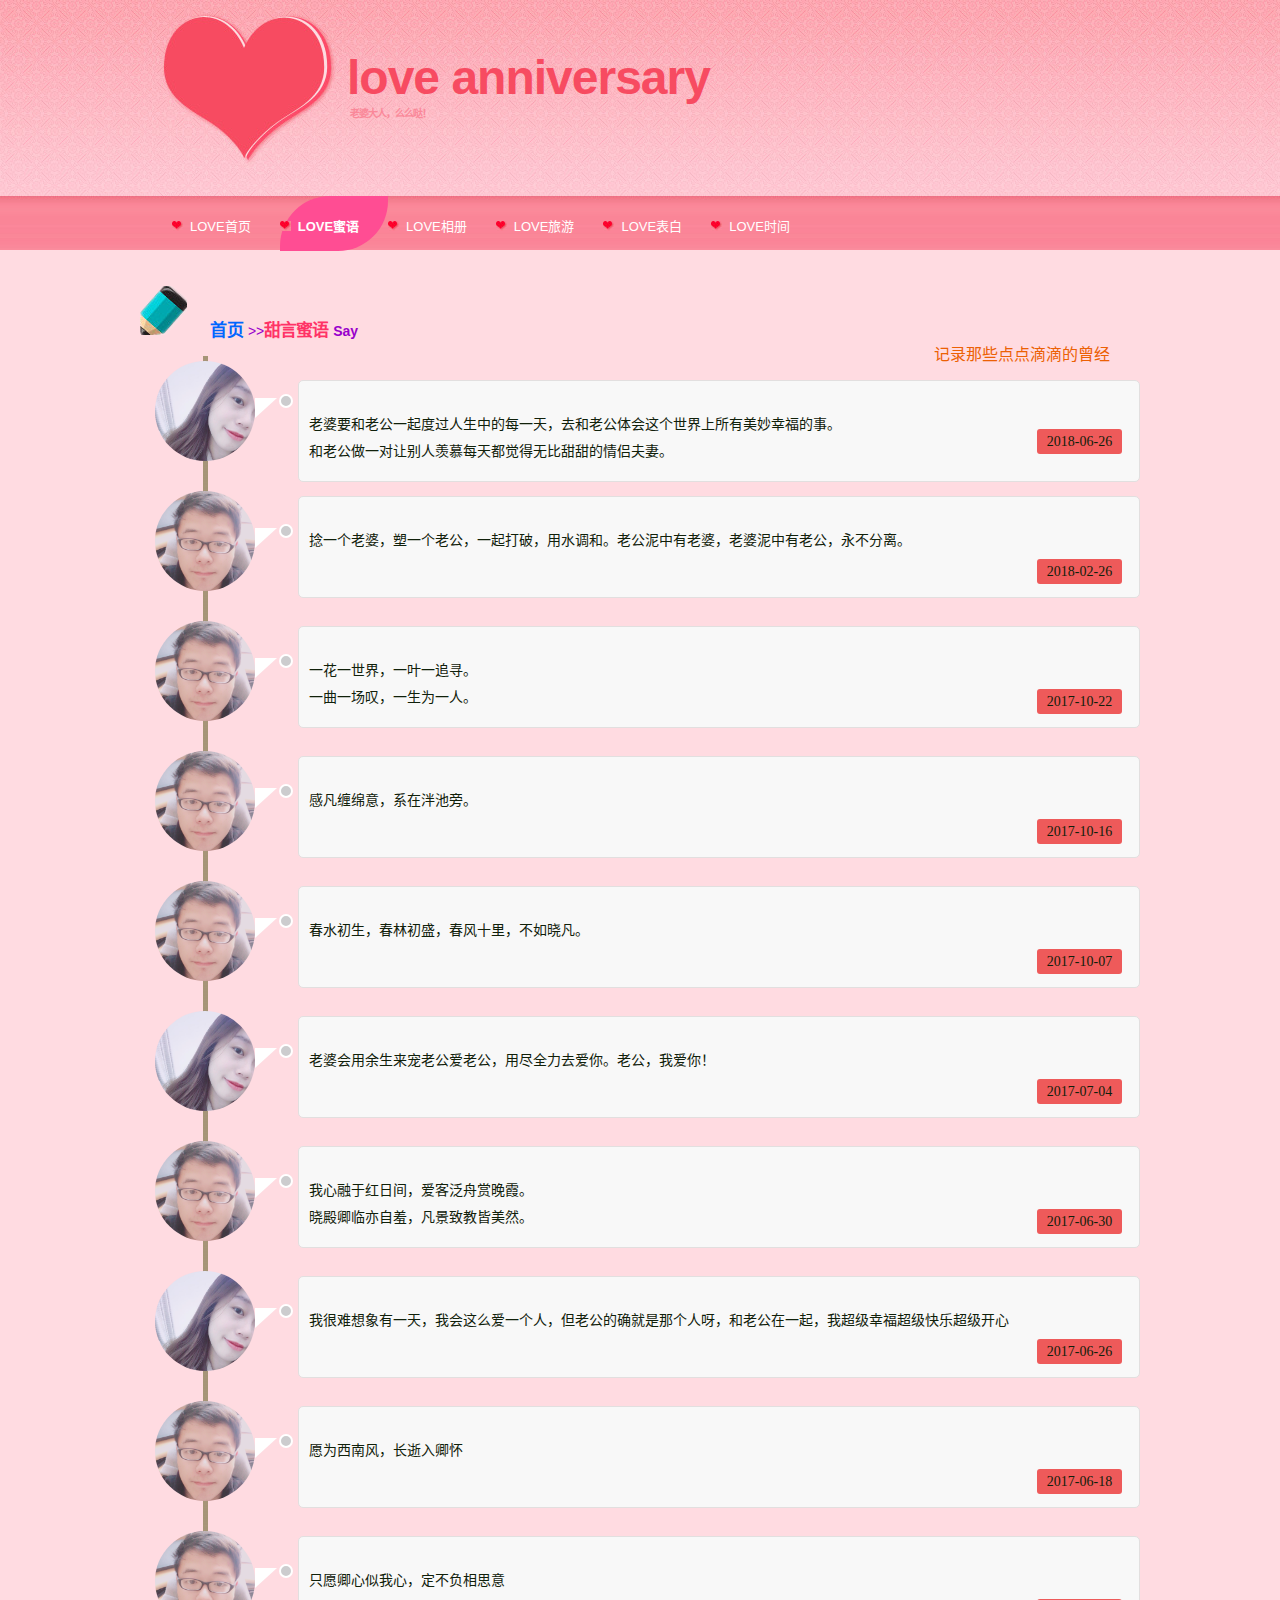
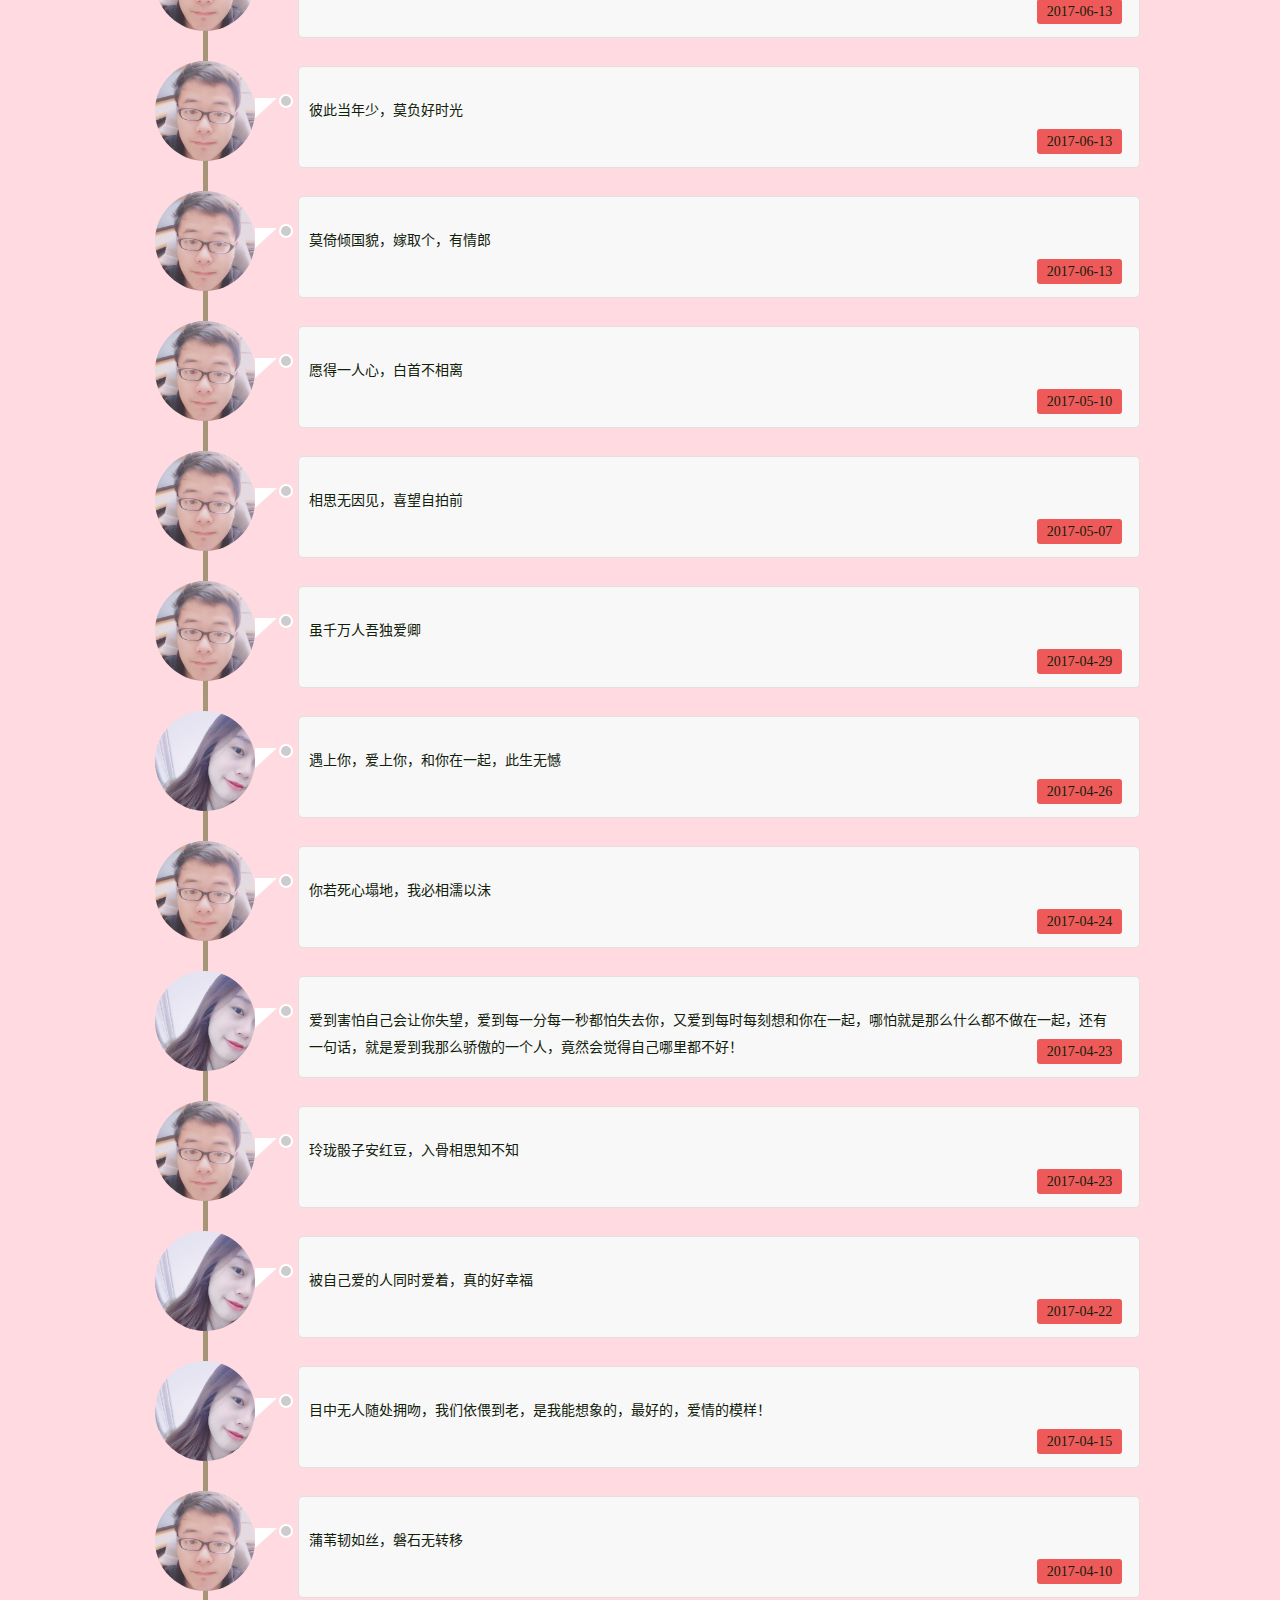
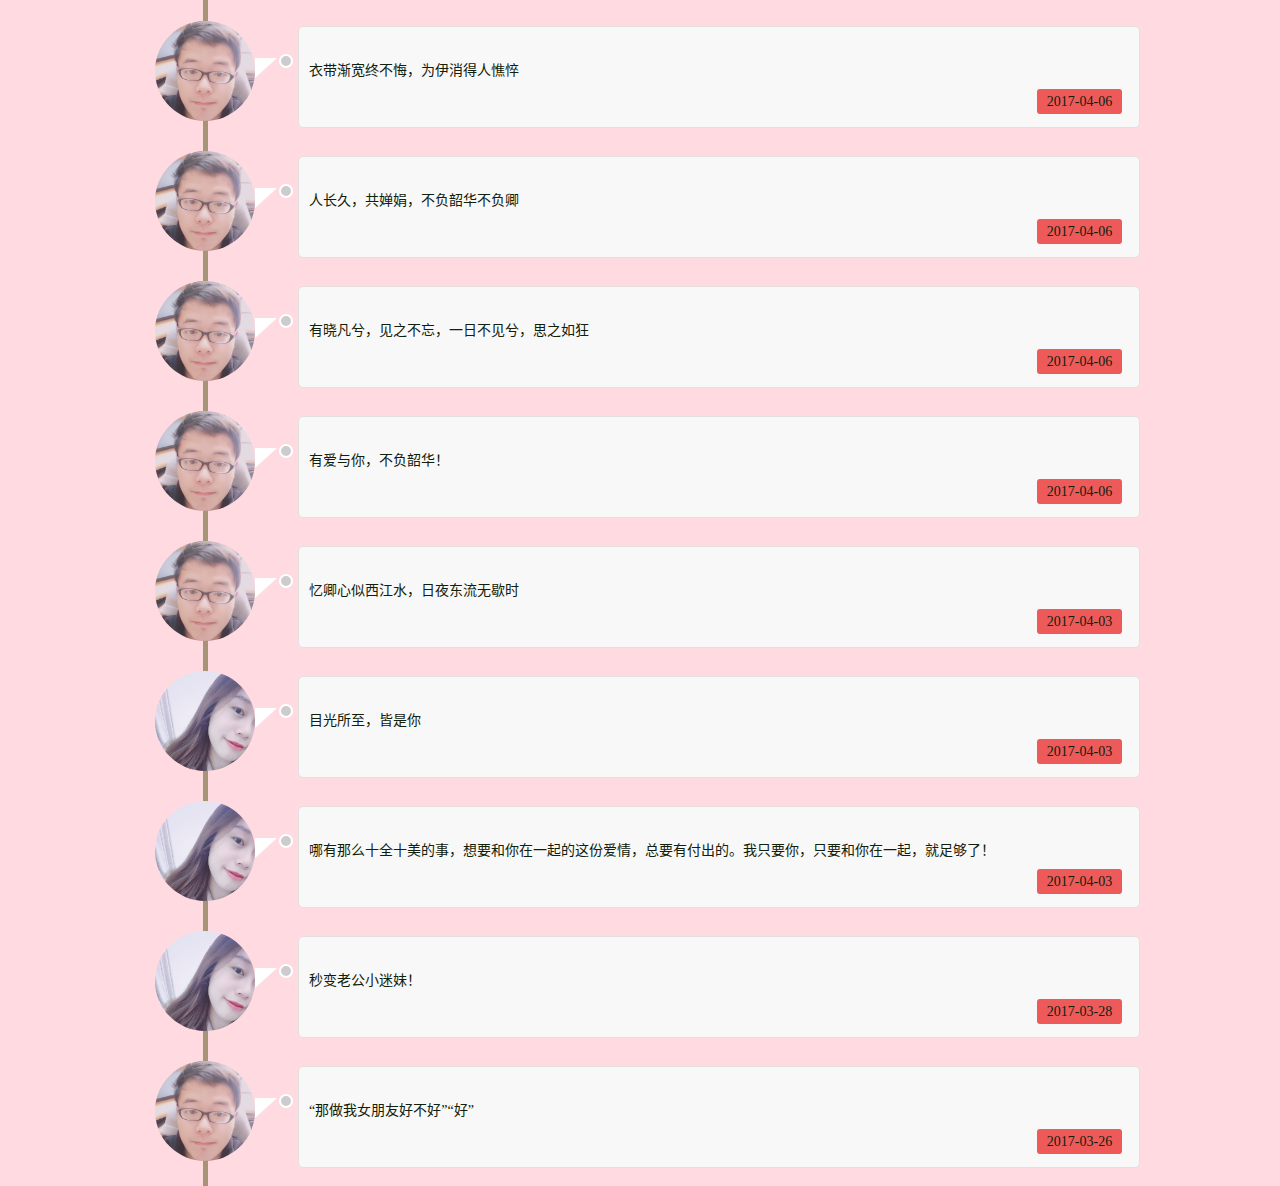
==== commit 1e0aebe4: "添加甜言蜜语和自拍" ====
--- a/Diary.html
+++ b/Diary.html
@@ -43,6 +43,28 @@
              <div id="a_say" ></div>
              <div class="say_out animated bounceIn">
                  <div class="left my_pic">
+                     <img src="images/WXF.jpg" style="width: 100px;height: 100px">
+                 </div>
+                 <div class="right my_text">
+                     <p>老婆要和老公一起度过人生中的每一天，去和老公体会这个世界上所有美妙幸福的事。<br/>和老公做一对让别人羡慕每天都觉得无比甜甜的情侣夫妻。
+                         <span>2018-06-26</span>
+                     </p>
+                 </div>
+                 <div class="clear"></div>
+             </div>
+             <div class="say_out animated bounceIn">
+                 <div class="left my_pic">
+                     <img src="images/GZX.jpg" style="width: 100px;height: 100px">
+                 </div>
+                 <div class="right my_text">
+                     <p>捻一个老婆，塑一个老公，一起打破，用水调和。老公泥中有老婆，老婆泥中有老公，永不分离。
+                         <span>2018-02-26</span>
+                     </p>
+                 </div>
+                 <div class="clear"></div>
+             </div>
+             <div class="say_out animated bounceIn">
+                 <div class="left my_pic">
                      <img src="images/GZX.jpg" style="width: 100px;height: 100px">
                  </div>
                  <div class="right my_text">
